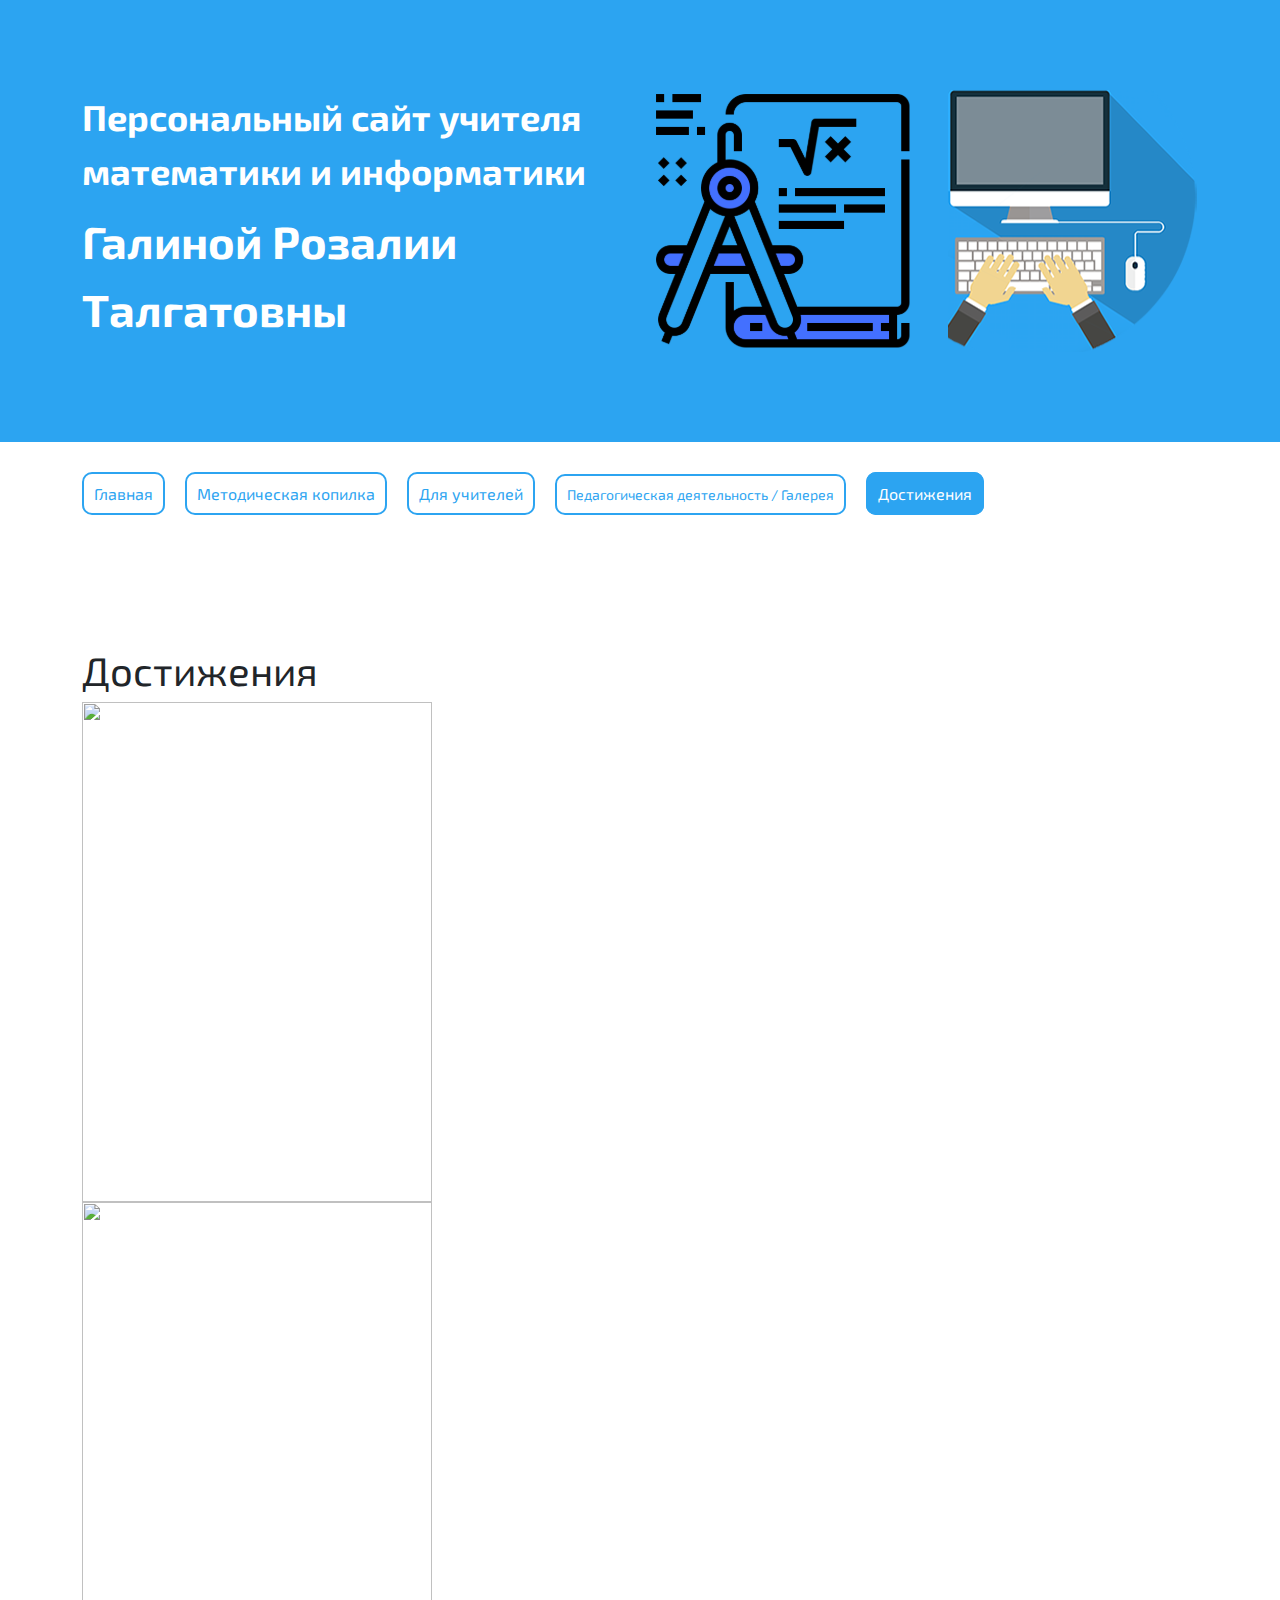
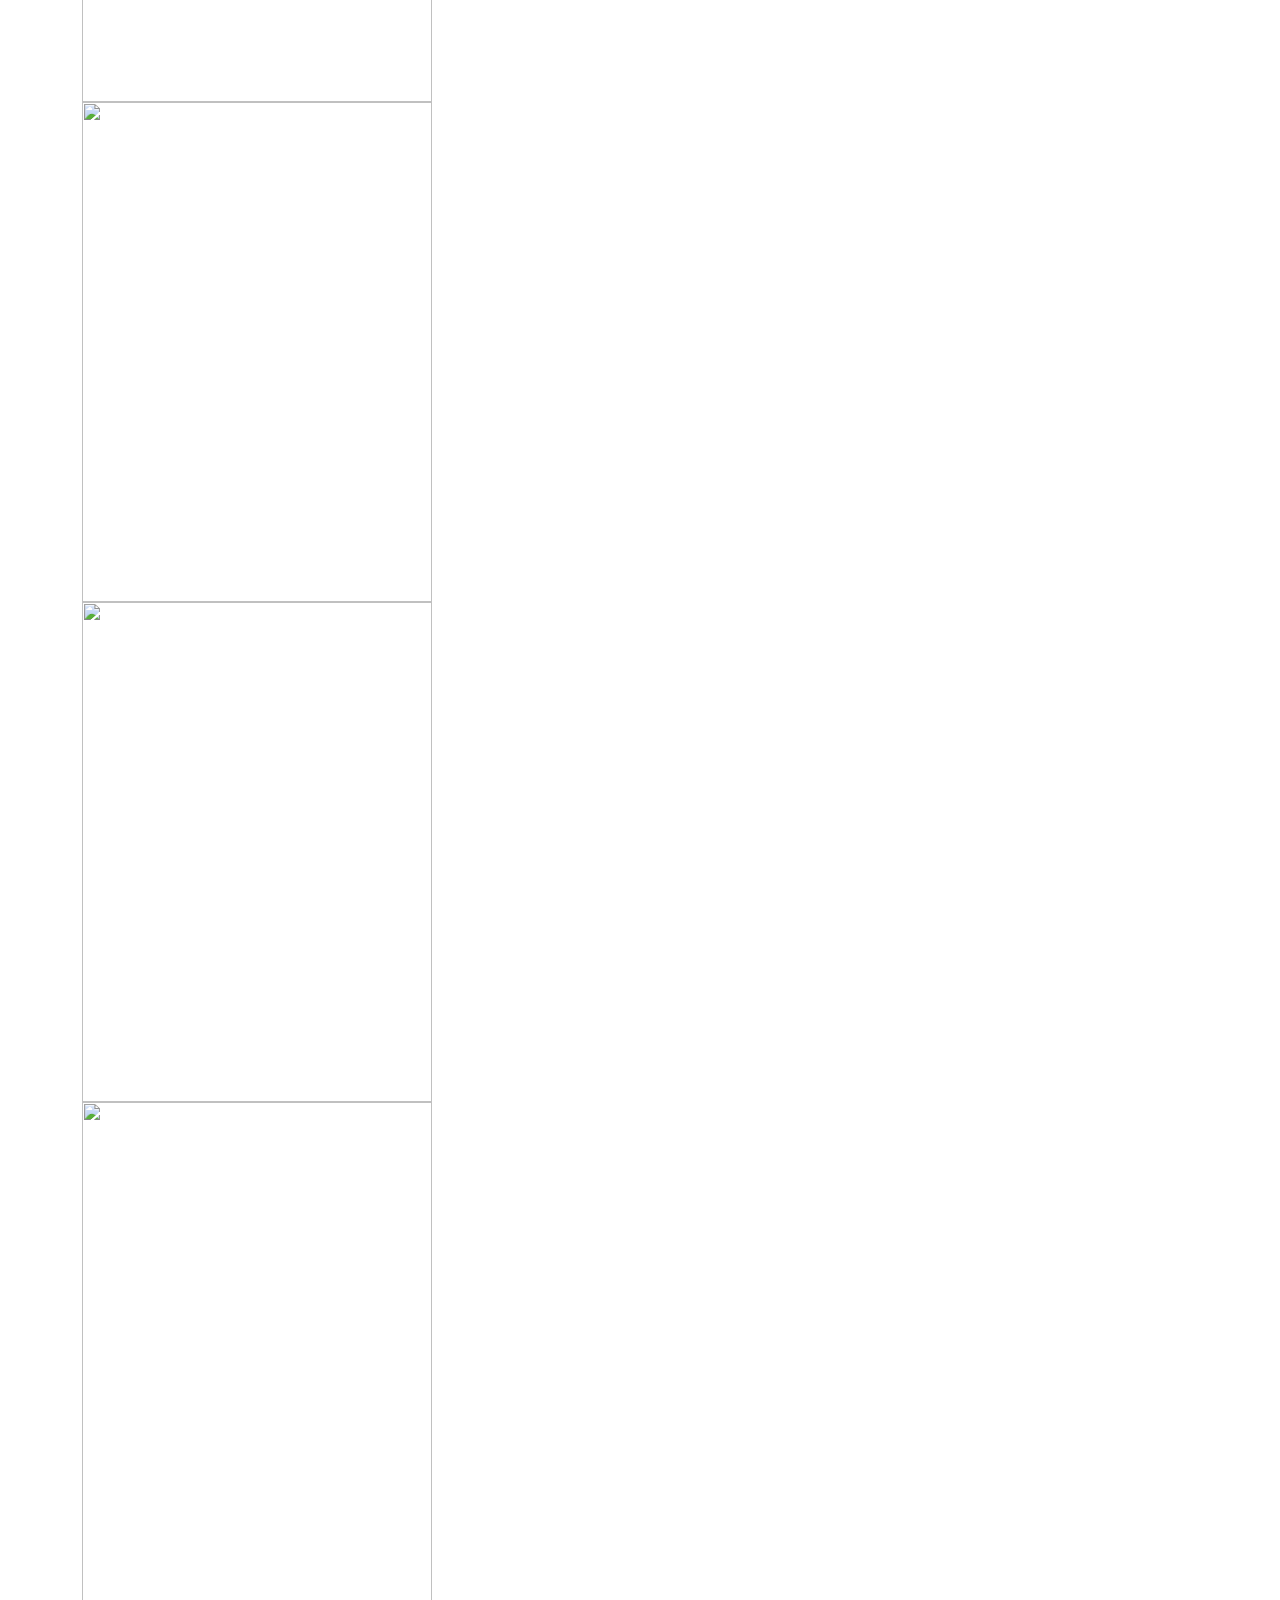
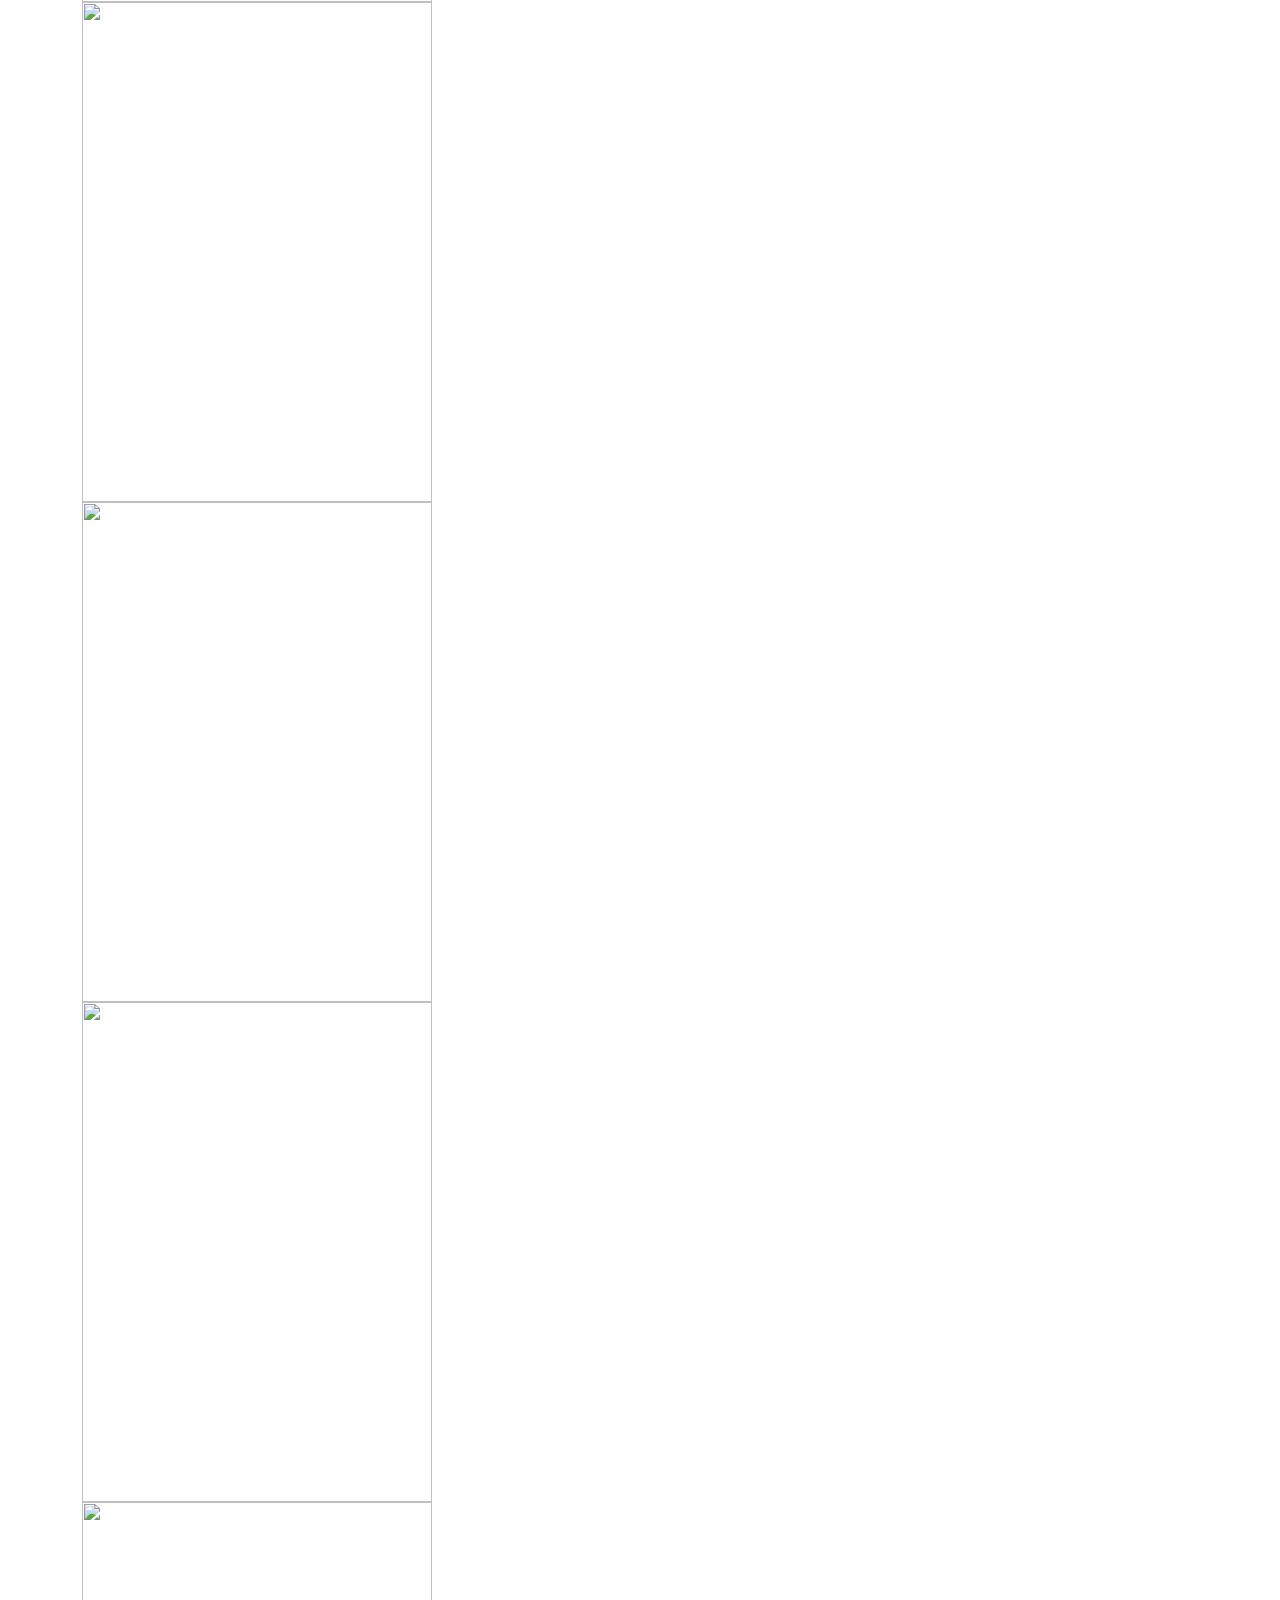
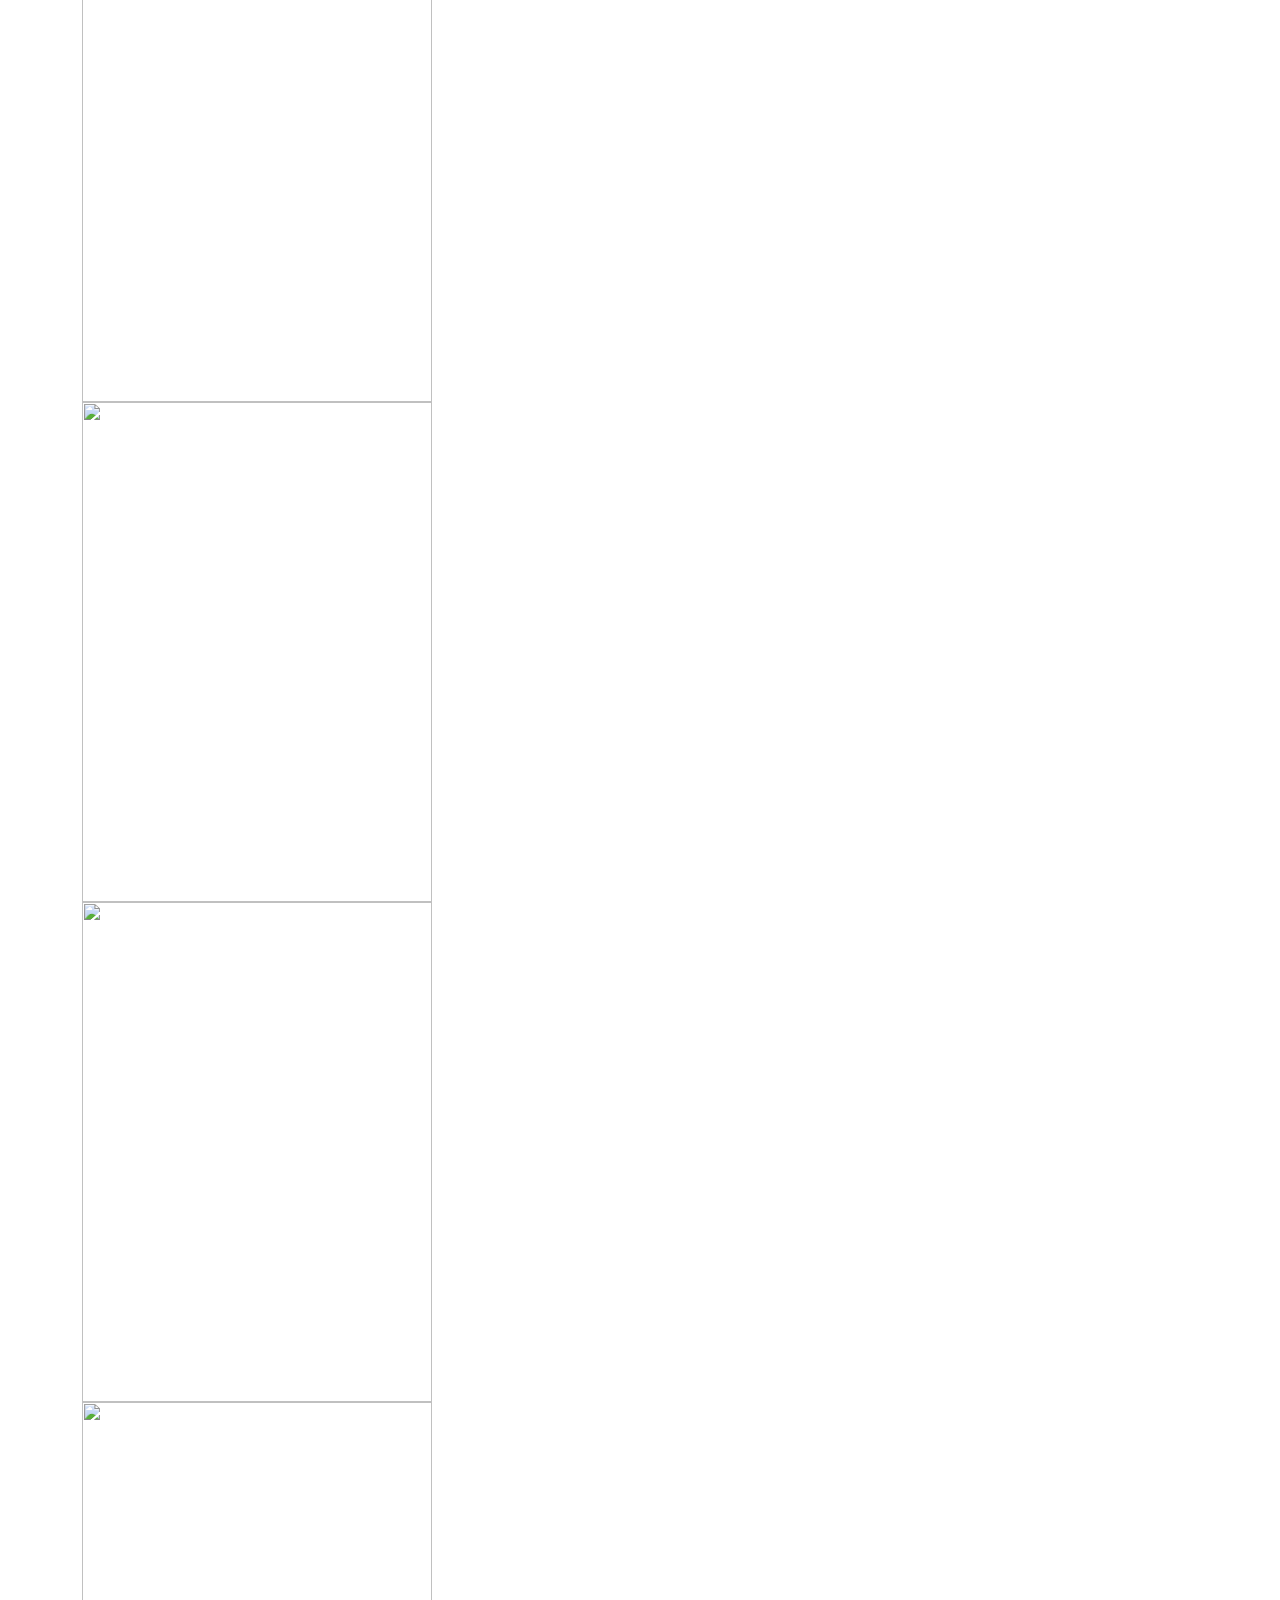
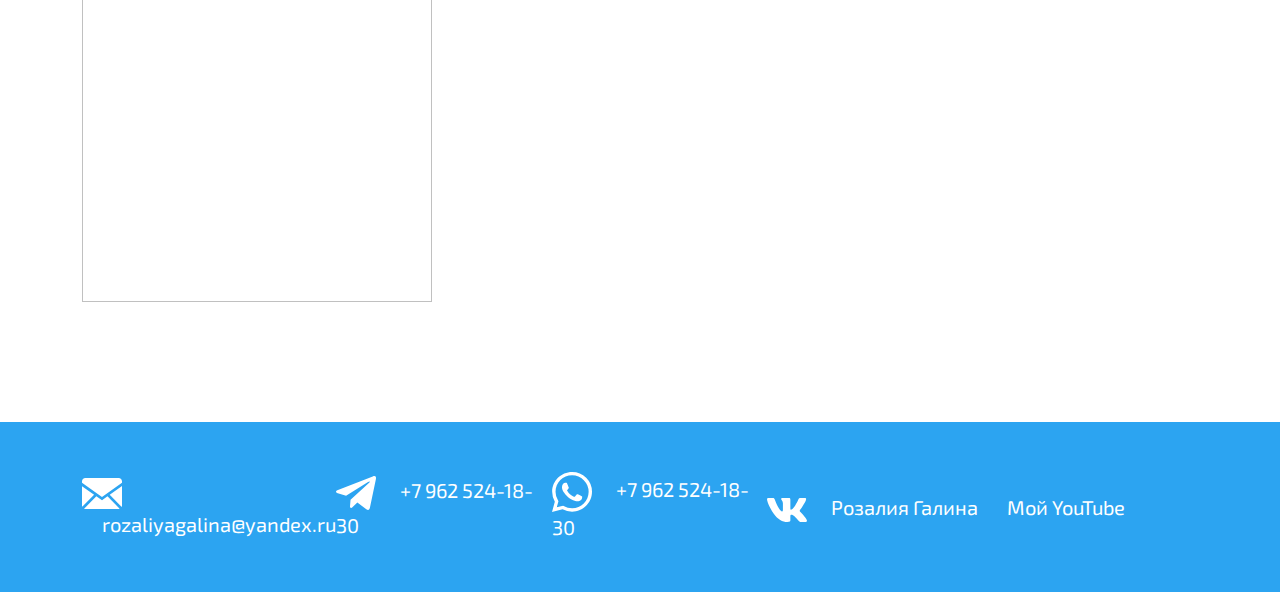
==== achievements.html @ 64cab09b "Add files via upload" ====
<!DOCTYPE html>
<html class="page" lang="ru">

<head>
    <meta charset="UTF-8">
    <title>Сайт учителя математики и информатики Галиной Розалии Талгатовны | Методическая копилка</title>
    <meta name="viewport" content="width=device-width,initial-scale=1">
    <meta name="description" content="Сайт учителя математики и информатики Галиной Розалии Талгатовны">
    <link rel="preload" href="fonts/Exo2-Regular.woff2" as="font" type="font/woff2">
    <link rel="preload" href="fonts/Exo2-Bold.woff2" as="font" type="font/woff2">
    <link rel="shortcut icon" href="favicon.ico" type="image/x-icon">
    <link rel="stylesheet" href="css/bootstrap.min.css">
    <link rel="stylesheet" href="css/style.min.css">
</head>

<body class="page__body">

    <header class="main-header w-100">
        <div class="main-header__banner">
            <div class="container">
                <div class="main-header__section">
                    <div class="row">
                        <div class="col-md-6 col-sm-12">
                            <div class="main-header__text">
                                <p>Персональный сайт учителя математики и информатики</p>
                                <span>Галиной Розалии Талгатовны</span>
                            </div>
                        </div>
                        <div class="col-md-6 col-sm-12">
                            <div class="main-header__images">
                                <img class="main-header__math" src="img/header-math.svg" alt="">
                                <img class="main-header__info" src="img/header-inf.svg" alt="">
                            </div>
                        </div>
                    </div>
                </div>
            </div>
        </div>
    </header>

    <main>

        <header class="header-nav">
            <div class="container">
                <div class="row">
                    <div class="col-md-12 col-sm-12">
                        <ul class="header-nav__list">
                            <li class="header-nav__item">
                                <a href="index.html">Главная</a>
                            </li>
                            <li class="header-nav__item">
                                <a href="method.html">Методическая копилка</a>
                            </li>
                            <li class="header-nav__item">
                                <a href="for-teachers.html">Для учителей</a>
                            </li>
                            <li class="header-nav__item">
                                <a href="gallery.html" style="font-size: 14px;">Педагогическая деятельность / Галерея</a>
                            </li>
                            <li class="header-nav__item header-nav__item--active">
                                <a href="">Достижения</a>
                            </li>
                        </ul>
                    </div>
                </div>
            </div>
        </header>

        <section class="site-section achievements">
            <div class="container">
                <div class="row justify-content-center align-items-center">
                    <div class="col-12">
                        <h1>Достижения</h1>
                        <div class="row">
                            <div class="col-12">
                                <div class="achievements-list">
                                    <ul class="list-unstyled mb-0">
                                        <li>
                                            <a href="img/achievements/1.bmp"><img src="img/achievements/1.bmp" height="500" width="350" alt=""></a>
                                        </li>
                                        <li>
                                            <a href="img/achievements/2.bmp"><img src="img/achievements/2.bmp" height="500" width="350" alt=""></a>
                                        </li>
                                        <li>
                                            <a href="img/achievements/3.jpg"><img src="img/achievements/3.jpg" height="500" width="350" alt=""></a>
                                        </li>
                                        <li>
                                            <a href="img/achievements/4.jpg"><img src="img/achievements/4.jpg" height="500" width="350" alt=""></a>
                                        </li>
                                        <li>
                                            <a href="img/achievements/5.jpg"><img src="img/achievements/5.jpg" height="500" width="350" alt=""></a>
                                        </li>
                                        <li>
                                            <a href="img/achievements/6.jpg"><img src="img/achievements/6.jpg" height="500" width="350" alt=""></a>
                                        </li>
                                        <li>
                                            <a href="img/achievements/7.jpg"><img src="img/achievements/7.jpg" height="500" width="350" alt=""></a>
                                        </li>
                                        <li>
                                            <a href="img/achievements/8.jpg"><img src="img/achievements/8.jpg" height="500" width="350" alt=""></a>
                                        </li>
                                        <li>
                                            <a href="img/achievements/9.jpg"><img src="img/achievements/9.jpg" height="500" width="350" alt=""></a>
                                        </li>
                                        <li>
                                            <a href="img/achievements/10.jpg"><img src="img/achievements/10.jpg" height="500" width="350" alt=""></a>
                                        </li>
                                        <li>
                                            <a href="img/achievements/11.png"><img src="img/achievements/11.png" height="500" width="350" alt=""></a>
                                        </li>
                                        <li>
                                            <a href="img/achievements/12.png"><img src="img/achievements/12.png" height="500" width="350" alt=""></a>
                                        </li>
                                    </ul>
                                </div>
                            </div>
                        </div>
                    </div>
                </div>
            </div>
        </section>
    </main>

    <footer class="main-footer">
        <div class="main-footer__social">
            <div class="container">
                <div class="row justify-content-center align-items-center">
                    <div class="col-12">
                        <ul class="list-unstyled mb-0">
                            <li>
                                <a href="mailto:rozaliyagalina@yandex.ru">
                                    <img src="img/mail.svg" width="40" alt="">
                                    <span>rozaliyagalina@yandex.ru</span>
                                </a>
                            </li>
                            <li>
                                <a href="#">
                                    <img src="img/telegram.svg" width="40" alt="">
                                    <span>+7 962 524-18-30</span>
                                </a>
                            </li>
                            <li>
                                <a href="#">
                                    <img src="img/whatsapp.svg" width="40" alt="">
                                    <span>+7 962 524-18-30</span>
                                </a>
                            </li>
                            <li>
                                <a href="https://vk.com/rozaliyagalina">
                                    <img src="img/vk.svg" width="40" alt="">
                                    <span>Розалия Галина</span>
                                </a>
                            </li>
                            <li>
                                <a href="https://www.youtube.com/@user-dx4gd7dx9b">
                                    <img src="img/youtube.svg" width="40" alt="">
                                    <span>Мой YouTube</span>
                                </a>
                            </li>
                        </ul>
                    </div>
                </div>
            </div>
        </div>
    </footer>

    <script src="js/bootstrap.min.js"></script>
</body>

</html>
---- css/style.min.css ----
@font-face{font-family:"Exo2";font-style:normal;font-weight:400;src:url(../fonts/Exo2-Regular.woff2) format("woff2"),url(../fonts/Exo2-Regular.woff) format("woff");font-display:swap}@font-face{font-family:"Exo2";font-style:normal;font-weight:700;src:url(../fonts/Exo2-Bold.woff2) format("woff2"),url(../fonts/Exo2-Bold.woff) format("woff");font-display:swap}body{margin:0;font-style:normal}img{max-width:100%}a{text-decoration:none;cursor:pointer}a,body,h1,h2,h3,h4,h5,h6,p{font-family:"Exo2","Arial",sans-serif}.visually-hidden{position:absolute;width:1px;height:1px;margin:-1px;padding:0;border:0;clip:rect(0 0 0 0);overflow:hidden}.main-header{padding:90px 0;background-color:#2ca4f1}@media (max-width:767px){.main-header{padding:30px 0}}.main-header p{color:#fff;margin:0 0 10px;font-size:36px;font-weight:700;max-width:690px}@media (max-width:767px){.main-header p{font-size:16px;margin-bottom:0}}.main-header span{color:#fff;font-size:45px;font-weight:700}@media (max-width:767px){.main-header span{font-size:20px}}.main-header__math{margin-right:30px}.main-header__section{display:flex;flex-direction:row;align-items:center}@media (max-width:767px){.main-header__images{display:none}}.site-section{padding:120px 0}.site-section h2{font-size:40px;font-weight:700;margin-bottom:30px}@media (max-width:767px){.site-section h2{font-size:24px}}.site-section p{font-size:18px}@media (max-width:767px){.site-section{padding:30px 0}}.background-light{background-color:#f8f9fa}.header-nav{padding:40px 0}.header-nav:not(:last-child){padding:40px 0 20px}.header-nav ul{list-style-type:none;padding:0;margin:0;display:flex;flex-direction:row}@media (max-width:767px){.header-nav ul{flex-direction:column}}.header-nav li:not(:last-child){margin-right:20px}@media (max-width:767px){.header-nav li:not(:last-child){margin-right:0;margin-bottom:30px}}.header-nav a{border:2px solid #2ca4f1;border-radius:10px;padding:10px;background-color:#fff;color:#2ca4f1;transition:all .6s ease-in-out}.header-nav a:hover{color:#fff}.header-nav__item--active a{background-color:#2ca4f1;color:#fff;cursor:auto}.credo,.header-nav a:hover{background-color:#2ca4f1}.credo h2{color:#fff;margin-bottom:30px}.credo p{padding:0;margin:0;font-style:italic;font-size:36px}@media (max-width:767px){.credo p{font-size:18px}}.credo__text{padding:30px;border-radius:20px;border:2px solid #fff;background-color:#fff}@media (max-width:767px){.credo img{display:none}}.about-me h2{color:#2ca4f1}.about-me p,.about-me span{font-weight:700;font-size:36px;color:red;line-height:1em}.about-me p{font-size:24px;color:#2ca4f1;line-height:1.2em}.about-me .greetings{font-size:30px;color:#136091}.links li{transition:all .6s ease-in-out}.links li:not(:last-child){margin-bottom:30px}.links li:hover,.main-footer a:hover,.method-bank a:hover{opacity:.6}.links a,.main-footer ul{display:flex;flex-direction:row;align-items:center}.links a{color:#2ca4f1}.links a img{margin-right:20px}.links a p{margin:0;padding:0}.main-footer{padding:50px 0;background-color:#2ca4f1}@media (max-width:767px){.main-footer{padding:30px 0}}.main-footer ul{justify-content:space-between}@media (max-width:767px){.main-footer ul{flex-direction:column}}.main-footer li{width:100%;transition:all .6s ease-in-out}.main-footer li:hover{transform:scale(1.1)}@media (max-width:767px){.main-footer li:not(:last-child){margin-bottom:20px}}.main-footer a{color:#fff;font-size:20px;transition:all .6s ease-in-out}.main-footer a span{margin-left:20px}@media (max-width:767px){.main-footer a{width:100%;display:flex;justify-content:space-between;font-size:16px}}.method-bank{padding-top:30px}.method-bank h1{font-weight:700;font-size:40px;margin-bottom:30px}@media (max-width:767px){.method-bank h1{font-size:24px}}.method-bank h2{font-weight:700;font-size:30px}@media (max-width:767px){.method-bank h2{font-size:18px}}.method-bank h3{font-size:24px;font-weight:700;margin:20px 0}@media (max-width:767px){.method-bank h3{font-size:16px}}.method-bank li:not(:last-child){margin-bottom:5px}.method-bank a{color:#2ca4f1;transition:all .6s ease-in-out}@media (max-width:767px){.method-bank a{font-size:14px}}.with-sub-sections h2{margin-bottom:0}.download-section{padding:40px;margin-bottom:40px;border:2px solid #2ca4f1;border-radius:20px;background-color:#f8f9fa}.video__container{display:flex;justify-content:center}.gallery img{max-height:296px}@media (max-width:767px){.gallery img{max-height:166px}}.gallery.background-light img{margin-bottom:20px}.gallery p{font-size:24px}.gallery-maraph-soti img{max-height:896px}
/*# sourceMappingURL=style.min.css.map */
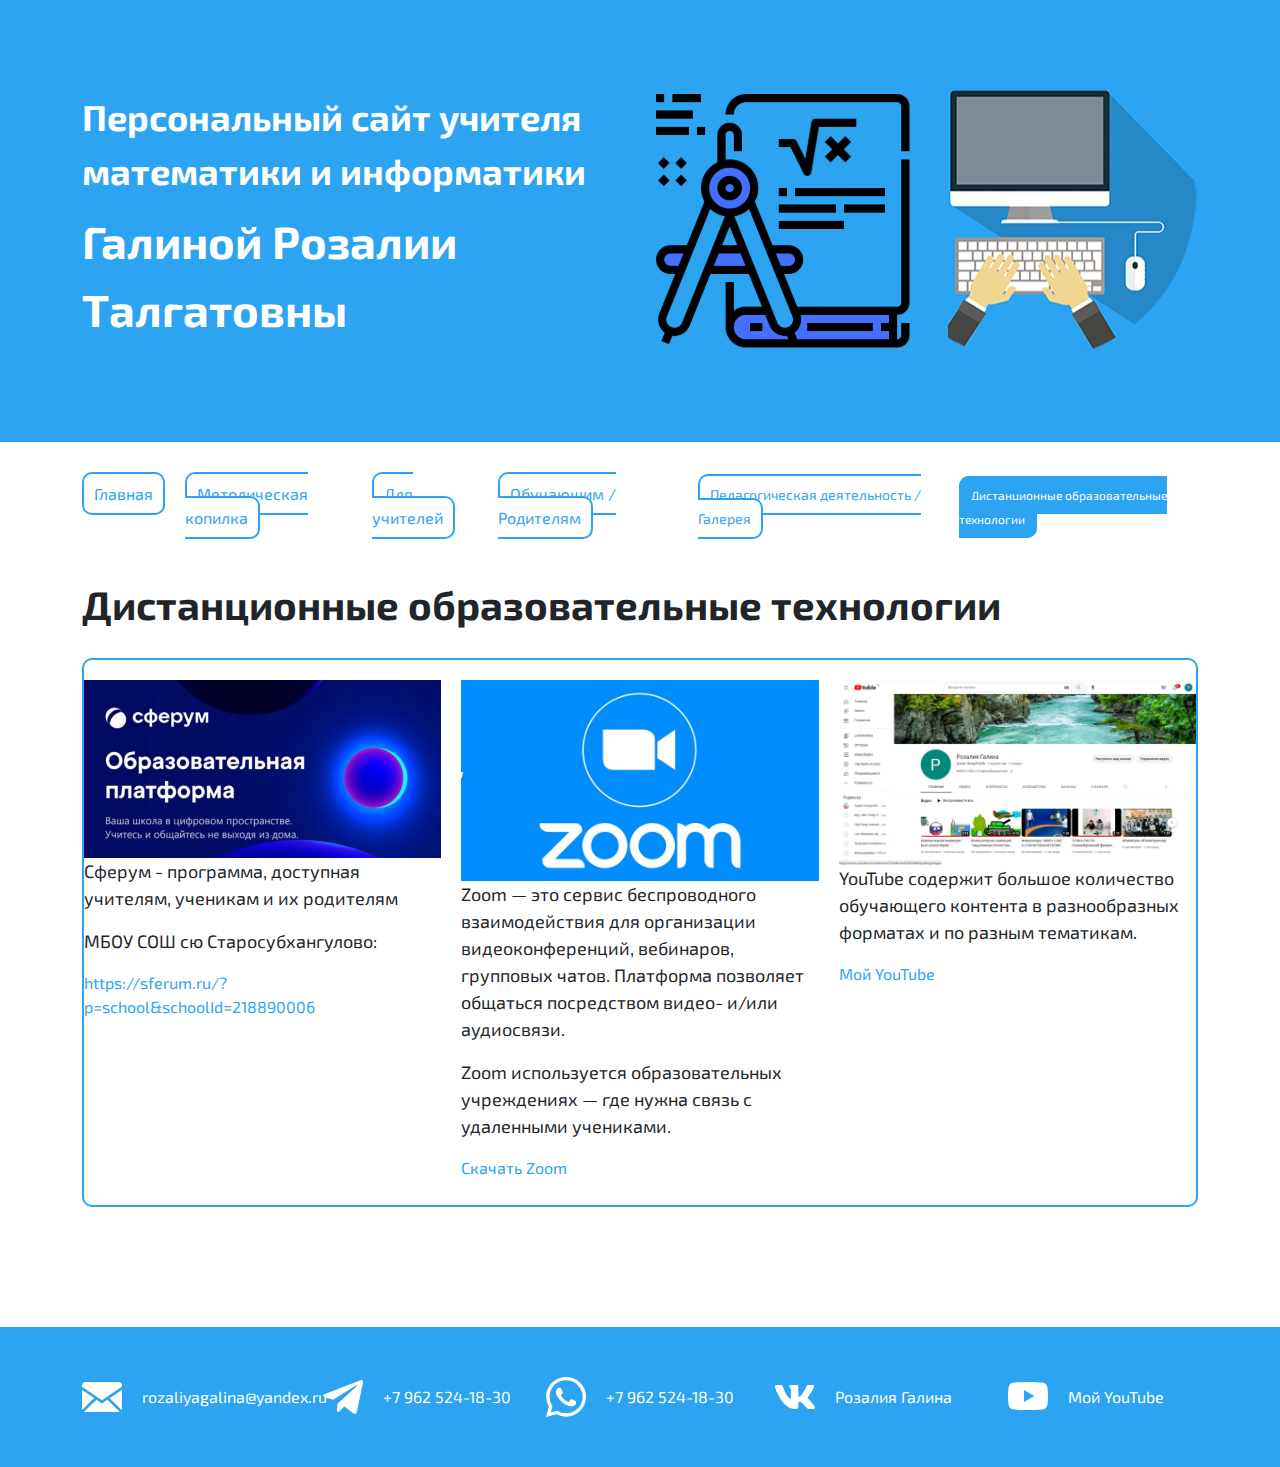
==== commit c59d08e9: "Add files via upload" ====
--- a/achievements.html
+++ b/achievements.html
@@ -55,10 +55,13 @@
                                 <a href="for-teachers.html">Для учителей</a>
                             </li>
                             <li class="header-nav__item">
+                                <a href="for-parents.html">Обучающим / Родителям</a>
+                            </li>
+                            <li class="header-nav__item">
                                 <a href="gallery.html" style="font-size: 14px;">Педагогическая деятельность / Галерея</a>
                             </li>
                             <li class="header-nav__item header-nav__item--active">
-                                <a href="">Достижения</a>
+                                <a href="" style="font-size: 12px;">Дистанционные образовательные технологии</a>
                             </li>
                         </ul>
                     </div>
@@ -70,11 +73,11 @@
             <div class="container">
                 <div class="row justify-content-center align-items-center">
                     <div class="col-12">
-                        <h1>Достижения</h1>
+                        <h1>Дистанционные образовательные технологии</h1>
                         <div class="row">
                             <div class="col-12">
                                 <div class="achievements-list">
-                                    <ul class="list-unstyled mb-0">
+                                    <!-- <ul class="list-unstyled mb-0">
                                         <li>
                                             <a href="img/achievements/1.bmp"><img src="img/achievements/1.bmp" height="500" width="350" alt=""></a>
                                         </li>
@@ -111,7 +114,27 @@
                                         <li>
                                             <a href="img/achievements/12.png"><img src="img/achievements/12.png" height="500" width="350" alt=""></a>
                                         </li>
+                                    </ul> -->
+                                    <ul class="list-unstyled mb-0">
+                                        <li>
+                                            <a href="https://sferum.ru/?p=school&schoolId=218890006"><img src="img/dist-tech/1.jpg" alt="сферум"></a>
+                                            <p>Сферум - программа, доступная учителям, ученикам и их родителям</p>
+                                            <p class="text-bold">МБОУ СОШ сю Старосубхангулово:</p>
+                                            <a class="text-bold" href="https://sferum.ru/?p=school&schoolId=218890006">https://sferum.ru/?p=school&schoolId=218890006</a>
+                                        </li>
+                                        <li>
+                                            <a href="https://zoom.us/ru"><img src="img/dist-tech/2.jpg" alt="zoom"></a>
+                                            <p>Zoom — это сервис беспроводного взаимодействия для организации видеоконференций, вебинаров, групповых чатов. Платформа позволяет общаться посредством видео- и/или аудиосвязи. </p>
+                                            <p>Zoom используется образовательных учреждениях — где нужна связь с удаленными учениками.</p>
+                                            <a class="text-bold" href="https://zoom.us/ru/download">Скачать Zoom</a>
+                                        </li>
+                                        <li>
+                                            <a href="https://www.youtube.com/channel/UChrjYIo4LiVuGOT6sUS48LQ"><img src="img/dist-tech/3.jpg" alt="youtube"></a>
+                                            <p>YouTube содержит большое количество обучающего контента в разнообразных форматах и по разным тематикам. </p>
+                                            <a class="text-bold" href="https://www.youtube.com/channel/UChrjYIo4LiVuGOT6sUS48LQ">Мой YouTube</a>
+                                        </li>
                                     </ul>
+
                                 </div>
                             </div>
                         </div>
--- a/css/style.min.css
+++ b/css/style.min.css
@@ -1,2 +1,550 @@
-@font-face{font-family:"Exo2";font-style:normal;font-weight:400;src:url(../fonts/Exo2-Regular.woff2) format("woff2"),url(../fonts/Exo2-Regular.woff) format("woff");font-display:swap}@font-face{font-family:"Exo2";font-style:normal;font-weight:700;src:url(../fonts/Exo2-Bold.woff2) format("woff2"),url(../fonts/Exo2-Bold.woff) format("woff");font-display:swap}body{margin:0;font-style:normal}img{max-width:100%}a{text-decoration:none;cursor:pointer}a,body,h1,h2,h3,h4,h5,h6,p{font-family:"Exo2","Arial",sans-serif}.visually-hidden{position:absolute;width:1px;height:1px;margin:-1px;padding:0;border:0;clip:rect(0 0 0 0);overflow:hidden}.main-header{padding:90px 0;background-color:#2ca4f1}@media (max-width:767px){.main-header{padding:30px 0}}.main-header p{color:#fff;margin:0 0 10px;font-size:36px;font-weight:700;max-width:690px}@media (max-width:767px){.main-header p{font-size:16px;margin-bottom:0}}.main-header span{color:#fff;font-size:45px;font-weight:700}@media (max-width:767px){.main-header span{font-size:20px}}.main-header__math{margin-right:30px}.main-header__section{display:flex;flex-direction:row;align-items:center}@media (max-width:767px){.main-header__images{display:none}}.site-section{padding:120px 0}.site-section h2{font-size:40px;font-weight:700;margin-bottom:30px}@media (max-width:767px){.site-section h2{font-size:24px}}.site-section p{font-size:18px}@media (max-width:767px){.site-section{padding:30px 0}}.background-light{background-color:#f8f9fa}.header-nav{padding:40px 0}.header-nav:not(:last-child){padding:40px 0 20px}.header-nav ul{list-style-type:none;padding:0;margin:0;display:flex;flex-direction:row}@media (max-width:767px){.header-nav ul{flex-direction:column}}.header-nav li:not(:last-child){margin-right:20px}@media (max-width:767px){.header-nav li:not(:last-child){margin-right:0;margin-bottom:30px}}.header-nav a{border:2px solid #2ca4f1;border-radius:10px;padding:10px;background-color:#fff;color:#2ca4f1;transition:all .6s ease-in-out}.header-nav a:hover{color:#fff}.header-nav__item--active a{background-color:#2ca4f1;color:#fff;cursor:auto}.credo,.header-nav a:hover{background-color:#2ca4f1}.credo h2{color:#fff;margin-bottom:30px}.credo p{padding:0;margin:0;font-style:italic;font-size:36px}@media (max-width:767px){.credo p{font-size:18px}}.credo__text{padding:30px;border-radius:20px;border:2px solid #fff;background-color:#fff}@media (max-width:767px){.credo img{display:none}}.about-me h2{color:#2ca4f1}.about-me p,.about-me span{font-weight:700;font-size:36px;color:red;line-height:1em}.about-me p{font-size:24px;color:#2ca4f1;line-height:1.2em}.about-me .greetings{font-size:30px;color:#136091}.links li{transition:all .6s ease-in-out}.links li:not(:last-child){margin-bottom:30px}.links li:hover,.main-footer a:hover,.method-bank a:hover{opacity:.6}.links a,.main-footer ul{display:flex;flex-direction:row;align-items:center}.links a{color:#2ca4f1}.links a img{margin-right:20px}.links a p{margin:0;padding:0}.main-footer{padding:50px 0;background-color:#2ca4f1}@media (max-width:767px){.main-footer{padding:30px 0}}.main-footer ul{justify-content:space-between}@media (max-width:767px){.main-footer ul{flex-direction:column}}.main-footer li{width:100%;transition:all .6s ease-in-out}.main-footer li:hover{transform:scale(1.1)}@media (max-width:767px){.main-footer li:not(:last-child){margin-bottom:20px}}.main-footer a{color:#fff;font-size:20px;transition:all .6s ease-in-out}.main-footer a span{margin-left:20px}@media (max-width:767px){.main-footer a{width:100%;display:flex;justify-content:space-between;font-size:16px}}.method-bank{padding-top:30px}.method-bank h1{font-weight:700;font-size:40px;margin-bottom:30px}@media (max-width:767px){.method-bank h1{font-size:24px}}.method-bank h2{font-weight:700;font-size:30px}@media (max-width:767px){.method-bank h2{font-size:18px}}.method-bank h3{font-size:24px;font-weight:700;margin:20px 0}@media (max-width:767px){.method-bank h3{font-size:16px}}.method-bank li:not(:last-child){margin-bottom:5px}.method-bank a{color:#2ca4f1;transition:all .6s ease-in-out}@media (max-width:767px){.method-bank a{font-size:14px}}.with-sub-sections h2{margin-bottom:0}.download-section{padding:40px;margin-bottom:40px;border:2px solid #2ca4f1;border-radius:20px;background-color:#f8f9fa}.video__container{display:flex;justify-content:center}.gallery img{max-height:296px}@media (max-width:767px){.gallery img{max-height:166px}}.gallery.background-light img{margin-bottom:20px}.gallery p{font-size:24px}.gallery-maraph-soti img{max-height:896px}
+@font-face {
+    font-family: "Exo2";
+    font-style: normal;
+    font-weight: 400;
+    src: url(../fonts/Exo2-Regular.woff2) format("woff2"), url(../fonts/Exo2-Regular.woff) format("woff");
+    font-display: swap
+}
+
+@font-face {
+    font-family: "Exo2";
+    font-style: normal;
+    font-weight: 700;
+    src: url(../fonts/Exo2-Bold.woff2) format("woff2"), url(../fonts/Exo2-Bold.woff) format("woff");
+    font-display: swap
+}
+
+body {
+    margin: 0;
+    font-style: normal
+}
+
+img {
+    max-width: 100%
+}
+
+a {
+    text-decoration: none;
+    cursor: pointer
+}
+
+a,
+body,
+h1,
+h2,
+h3,
+h4,
+h5,
+h6,
+p {
+    font-family: "Exo2", "Arial", sans-serif
+}
+
+.visually-hidden {
+    position: absolute;
+    width: 1px;
+    height: 1px;
+    margin: -1px;
+    padding: 0;
+    border: 0;
+    clip: rect(0 0 0 0);
+    overflow: hidden
+}
+
+.main-header {
+    padding: 90px 0;
+    background-color: #2ca4f1
+}
+
+@media (max-width:767px) {
+    .main-header {
+        padding: 30px 0
+    }
+}
+
+.main-header p {
+    color: #fff;
+    margin: 0 0 10px;
+    font-size: 36px;
+    font-weight: 700;
+    max-width: 690px
+}
+
+@media (max-width:767px) {
+    .main-header p {
+        font-size: 16px;
+        margin-bottom: 0
+    }
+}
+
+.main-header span {
+    color: #fff;
+    font-size: 45px;
+    font-weight: 700
+}
+
+@media (max-width:767px) {
+    .main-header span {
+        font-size: 20px
+    }
+}
+
+.main-header__math {
+    margin-right: 30px
+}
+
+.main-header__section {
+    display: flex;
+    flex-direction: row;
+    align-items: center
+}
+
+@media (max-width:767px) {
+    .main-header__images {
+        display: none
+    }
+}
+
+.site-section {
+    padding: 120px 0
+}
+
+.site-section h2 {
+    font-size: 40px;
+    font-weight: 700;
+    margin-bottom: 30px
+}
+
+@media (max-width:767px) {
+    .site-section h2 {
+        font-size: 24px
+    }
+}
+
+.site-section p {
+    font-size: 18px
+}
+
+@media (max-width:767px) {
+    .site-section {
+        padding: 30px 0
+    }
+}
+
+.background-light {
+    background-color: #f8f9fa
+}
+
+.header-nav {
+    padding: 40px 0
+}
+
+.header-nav:not(:last-child) {
+    padding: 40px 0 20px
+}
+
+.header-nav ul {
+    list-style-type: none;
+    padding: 0;
+    margin: 0;
+    display: flex;
+    flex-direction: row
+}
+
+@media (max-width:767px) {
+    .header-nav ul {
+        flex-direction: column
+    }
+}
+
+.header-nav li:not(:last-child) {
+    margin-right: 20px
+}
+
+@media (max-width:767px) {
+    .header-nav li:not(:last-child) {
+        margin-right: 0;
+        margin-bottom: 30px
+    }
+}
+
+.header-nav a {
+    border: 2px solid #2ca4f1;
+    border-radius: 10px;
+    padding: 10px;
+    background-color: #fff;
+    color: #2ca4f1;
+    transition: all .6s ease-in-out
+}
+
+.header-nav a:hover {
+    color: #fff
+}
+
+.header-nav__item--active a {
+    background-color: #2ca4f1;
+    color: #fff;
+    cursor: auto
+}
+
+.credo,
+.header-nav a:hover {
+    background-color: #2ca4f1
+}
+
+.credo h2 {
+    color: #fff;
+    margin-bottom: 30px
+}
+
+.credo p {
+    padding: 0;
+    margin: 0;
+    font-style: italic;
+    font-size: 36px
+}
+
+@media (max-width:767px) {
+    .credo p {
+        font-size: 18px
+    }
+}
+
+.credo__text {
+    padding: 30px;
+    border-radius: 20px;
+    border: 2px solid #fff;
+    background-color: #fff
+}
+
+@media (max-width:767px) {
+    .credo img {
+        display: none
+    }
+}
+
+.about-me h2 {
+    color: #2ca4f1
+}
+
+.about-me p,
+.about-me span {
+    font-weight: 700;
+    font-size: 36px;
+    color: red;
+    line-height: 1em
+}
+
+.about-me p {
+    font-size: 24px;
+    color: #2ca4f1;
+    line-height: 1.2em
+}
+
+.about-me .greetings {
+    font-size: 30px;
+    color: #136091
+}
+
+@media (max-width:767px) {
+    .about-me h2 {
+        color: #2ca4f1
+    }
+    .about-me p,
+    .about-me span {
+        font-size: 18px;
+    }
+    .about-me p {
+        font-size: 14px;
+    }
+    .about-me .greetings {
+        font-size: 16px;
+    }
+}
+
+.links li {
+    transition: all .6s ease-in-out
+}
+
+.links li:not(:last-child) {
+    margin-bottom: 30px
+}
+
+.links li:hover,
+.main-footer a:hover,
+.method-bank a:hover {
+    opacity: .6
+}
+
+.links a,
+.main-footer ul {
+    display: flex;
+    flex-direction: row;
+    align-items: center
+}
+
+.links a {
+    color: #2ca4f1
+}
+
+.links a img {
+    margin-right: 20px
+}
+
+.links a p {
+    margin: 0;
+    padding: 0
+}
+
+.main-footer {
+    padding: 50px 0;
+    background-color: #2ca4f1
+}
+
+@media (max-width:767px) {
+    .main-footer {
+        padding: 30px 0
+    }
+}
+
+.main-footer ul {
+    justify-content: space-between
+}
+
+@media (max-width:767px) {
+    .main-footer ul {
+        flex-direction: column
+    }
+}
+
+.main-footer li {
+    display: flex;
+    justify-content: center;
+    width: 100%;
+    transition: all .6s ease-in-out
+}
+
+.main-footer li:hover {
+    transform: scale(1.1)
+}
+
+@media (max-width:767px) {
+    .main-footer li:not(:last-child) {
+        margin-bottom: 20px
+    }
+}
+
+.main-footer a {
+    display: flex;
+    align-items: center;
+    color: #fff;
+    font-size: 16px;
+    transition: all .6s ease-in-out
+}
+
+.main-footer a span {
+    margin-left: 20px
+}
+
+@media (max-width:767px) {
+    .main-footer a {
+        width: 100%;
+        display: flex;
+        justify-content: space-between;
+        font-size: 16px
+    }
+}
+
+.method-bank {
+    padding-top: 30px
+}
+
+.method-bank h1 {
+    font-weight: 700;
+    font-size: 40px;
+    margin-bottom: 30px
+}
+
+@media (max-width:767px) {
+    .method-bank h1 {
+        font-size: 24px
+    }
+}
+
+.method-bank h2 {
+    font-weight: 700;
+    font-size: 30px
+}
+
+@media (max-width:767px) {
+    .method-bank h2 {
+        font-size: 18px
+    }
+}
+
+.method-bank h3 {
+    font-size: 24px;
+    font-weight: 700;
+    margin: 20px 0
+}
+
+@media (max-width:767px) {
+    .method-bank h3 {
+        font-size: 16px
+    }
+}
+
+.method-bank li:not(:last-child) {
+    margin-bottom: 5px
+}
+
+.method-bank a {
+    color: #2ca4f1;
+    transition: all .6s ease-in-out
+}
+
+@media (max-width:767px) {
+    .method-bank a {
+        font-size: 14px
+    }
+}
+
+.with-sub-sections h2 {
+    margin-bottom: 0
+}
+
+.download-section {
+    padding: 40px;
+    margin-bottom: 40px;
+    border: 2px solid #2ca4f1;
+    border-radius: 20px;
+    background-color: #f8f9fa
+}
+
+.video__container {
+    display: flex;
+    justify-content: center
+}
+
+@media (max-width:767px) {
+    .video h2 {
+        font-size: 16px;
+    }
+}
+
+.gallery img {
+    max-height: 296px
+}
+
+@media (max-width:767px) {
+    .gallery img {
+        max-height: 166px
+    }
+}
+
+.gallery.background-light img {
+    margin-bottom: 20px
+}
+
+.gallery p {
+    font-size: 24px
+}
+
+.gallery-maraph-soti img {
+    max-height: 896px
+}
+
+@media (max-width:767px) {
+    .gallery p {
+        font-size: 16px
+    }
+}
+
+.achievements {
+    padding-top: 30px
+}
+
+.achievements h1 {
+    font-weight: 700;
+    font-size: 40px;
+    margin-bottom: 30px
+}
+
+@media (max-width:767px) {
+    .achievements h1 {
+        font-size: 24px
+    }
+}
+
+.achievements h2 {
+    font-weight: 700;
+    font-size: 30px
+}
+
+@media (max-width:767px) {
+    .achievements h2 {
+        font-size: 18px
+    }
+}
+
+.achievements h3 {
+    font-size: 24px;
+    font-weight: 700;
+    margin: 20px 0
+}
+
+@media (max-width:767px) {
+    .achievements h3 {
+        font-size: 16px
+    }
+}
+
+.achievements li:not(:last-child) {
+    margin-bottom: 5px
+}
+
+.achievements a {
+    color: #2ca4f1;
+    transition: all .6s ease-in-out
+}
+
+@media (max-width:767px) {
+    .achievements a {
+        font-size: 14px
+    }
+}
+
+.achievements-list {
+    padding: 20px 0;
+    border: 2px solid #2ca4f1;
+    border-radius: 10px;
+}
+
+.achievements-list ul {
+    margin: 0 auto;
+    display: grid;
+    grid-template-columns: 1fr 1fr 1fr;
+    gap: 20px;
+}
+
+@media (max-width:767px) {
+    .achievements-list ul {
+        grid-template-columns: 1fr 1fr;
+    }
+    .achievements-list ul img {
+        width: 100px;
+        height: 150px;
+    }
+}
+
+.achievements-list ul li {
+    margin: 0 auto;
+    transition: all 0.3s ease-in-out;
+}
+
+.achievements-list ul li:hover {
+    transform: scale(1.01);
+}
+
+
 /*# sourceMappingURL=style.min.css.map */